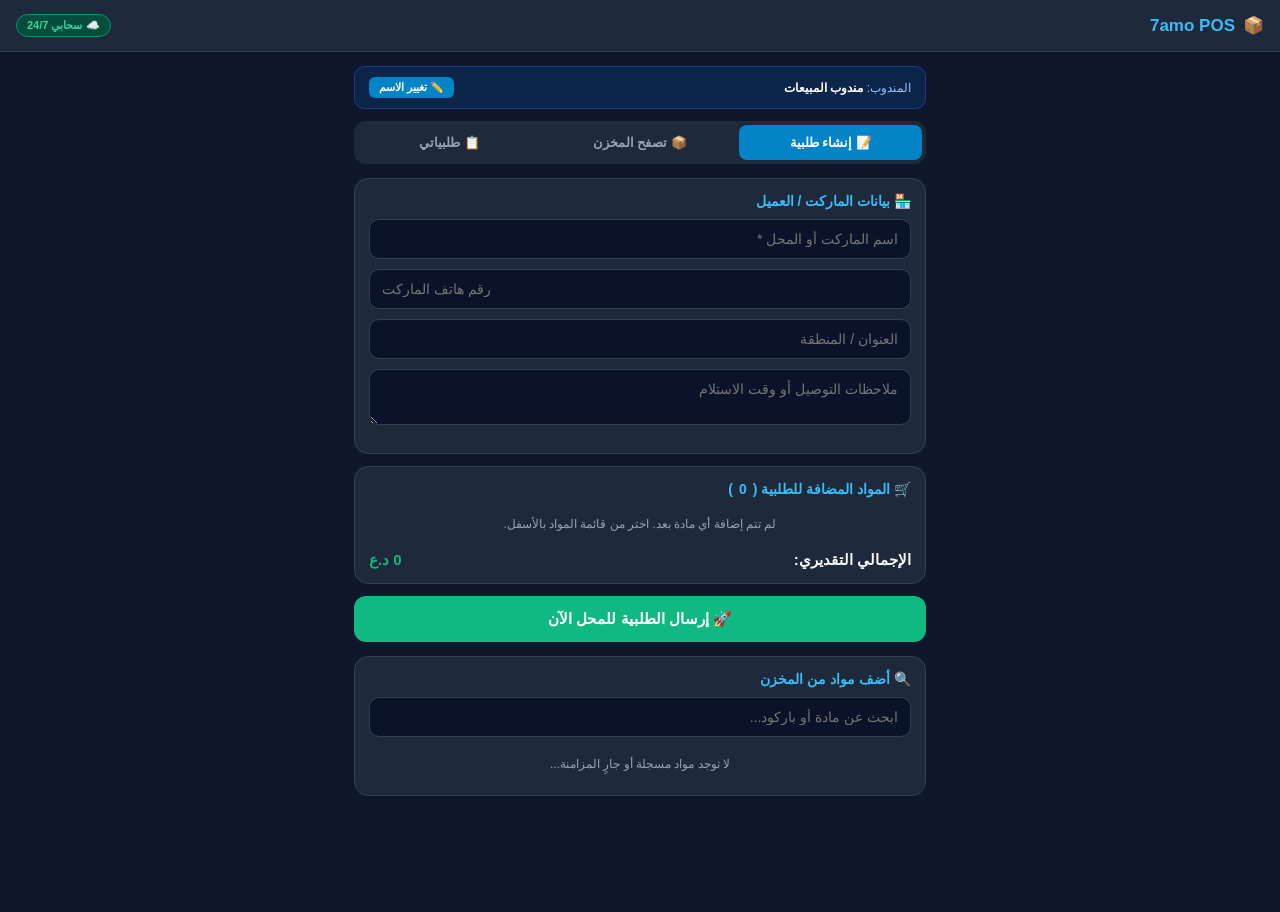
==== docs/index.html @ bfe9f7cd "release: v1.2.7 - Add 24/7 Cloud Portal & Sync supporting any network 4G/5G even when laptop is clos" ====
<!DOCTYPE html>
<html lang="ar" dir="rtl">
<head>
    <meta charset="UTF-8">
    <meta name="viewport" content="width=device-width, initial-scale=1.0, maximum-scale=1.0, user-scalable=no">
    <title>بوابة المندوب والمحلات - 7amo POS (سحابي 24/7)</title>
    <style>
        :root {
            --primary: #0284c7;
            --primary-hover: #0369a1;
            --success: #10b981;
            --warning: #f59e0b;
            --danger: #ef4444;
            --bg-dark: #0f172a;
            --bg-card: #1e293b;
            --text-main: #f8fafc;
            --text-sec: #94a3b8;
            --border: #334155;
        }
        * { box-sizing: border-box; margin: 0; padding: 0; font-family: -apple-system, BlinkMacSystemFont, 'Segoe UI', Roboto, Helvetica, Arial, sans-serif; }
        body { background: var(--bg-dark); color: var(--text-main); padding-bottom: 90px; -webkit-tap-highlight-color: transparent; }
        
        .header { background: var(--bg-card); padding: 14px 16px; border-bottom: 1px solid var(--border); position: sticky; top: 0; z-index: 100; display: flex; justify-content: space-between; align-items: center; }
        .brand { font-size: 17px; font-weight: 900; color: #38bdf8; display: flex; align-items: center; gap: 8px; }
        .cloud-badge { font-size: 11px; background: #064e3b; color: #34d399; padding: 4px 10px; border-radius: 20px; font-weight: bold; border: 1px solid #059669; display: flex; align-items: center; gap: 4px; }
        
        .container { padding: 14px; max-width: 600px; margin: auto; }
        
        .tabs { display: flex; gap: 8px; margin-bottom: 14px; background: var(--bg-card); padding: 4px; border-radius: 12px; }
        .tab-btn { flex: 1; padding: 10px 0; border: none; background: transparent; color: var(--text-sec); font-size: 13px; font-weight: bold; border-radius: 8px; cursor: pointer; transition: 0.2s; }
        .tab-btn.active { background: var(--primary); color: white; }

        .card { background: var(--bg-card); border-radius: 14px; padding: 14px; margin-bottom: 12px; border: 1px solid var(--border); }
        .card-title { font-size: 14px; font-weight: bold; color: #38bdf8; margin-bottom: 10px; display: flex; align-items: center; gap: 6px; }

        input, select, textarea { width: 100%; background: #0b132b; border: 1px solid var(--border); color: white; padding: 11px 12px; border-radius: 10px; font-size: 14px; margin-bottom: 10px; outline: none; }
        input:focus, select:focus, textarea:focus { border-color: var(--primary); }

        .search-bar { position: sticky; top: 68px; z-index: 90; margin-bottom: 12px; }
        
        .product-item { display: flex; justify-content: space-between; align-items: center; padding: 12px; border-bottom: 1px solid #334155; }
        .product-item:last-child { border-bottom: none; }
        .product-name { font-size: 14px; font-weight: bold; margin-bottom: 4px; }
        .product-stock { font-size: 11px; color: var(--success); }
        .product-price { font-size: 13px; color: #fbbf24; font-weight: bold; }
        
        .btn-add { background: var(--primary); color: white; border: none; padding: 8px 14px; border-radius: 8px; font-weight: bold; font-size: 12px; cursor: pointer; }
        .btn-submit { width: 100%; background: var(--success); color: white; border: none; padding: 14px; border-radius: 12px; font-size: 15px; font-weight: 900; cursor: pointer; display: flex; justify-content: center; align-items: center; gap: 8px; }

        .cart-bar { position: fixed; bottom: 0; left: 0; right: 0; background: #0c1b33; border-top: 1px solid #1e3a8a; padding: 12px 16px; display: flex; justify-content: space-between; align-items: center; z-index: 100; max-width: 600px; margin: auto; }
        .badge { background: #ef4444; color: white; border-radius: 10px; padding: 2px 7px; font-size: 11px; font-weight: bold; }

        .order-card { border-right: 4px solid var(--primary); padding: 12px; margin-bottom: 10px; background: var(--bg-card); border-radius: 8px; border: 1px solid var(--border); }
        .order-status { font-size: 11px; font-weight: bold; padding: 3px 8px; border-radius: 6px; }
        .status-Pending { background: #854d0e; color: #fef08a; }
        .status-InPreparation { background: #1e40af; color: #93c5fd; }
        .status-Delivered { background: #065f46; color: #6ee7b7; }
    </style>
</head>
<body>

    <div class="header">
        <div class="brand">
            <span>📦</span> 7amo POS
        </div>
        <div class="cloud-badge">
            <span>☁️</span> سحابي 24/7
        </div>
    </div>

    <div class="container">
        <!-- Rep Profile Strip -->
        <div style="display: flex; justify-content: space-between; align-items: center; background: #0c2548; padding: 10px 14px; border-radius: 10px; margin-bottom: 12px; border: 1px solid #1e3a8a;">
            <div style="font-size: 12px; color: #93c5fd;">
                المندوب: <b id="repNameDisplay" style="color: white;">مندوب المبيعات</b>
            </div>
            <button onclick="changeRepName()" style="background: var(--primary); color: white; border: none; padding: 4px 10px; border-radius: 6px; font-size: 11px; cursor: pointer; font-weight: bold;">✏️ تغيير الاسم</button>
        </div>

        <div class="tabs">
            <button class="tab-btn active" onclick="switchTab('order')">📝 إنشاء طلبية</button>
            <button class="tab-btn" onclick="switchTab('catalog')">📦 تصفح المخزن</button>
            <button class="tab-btn" onclick="switchTab('myOrders')">📋 طلبياتي</button>
        </div>

        <!-- TAB 1: ORDER CREATOR -->
        <div id="tabOrder">
            <div class="card">
                <div class="card-title">🏪 بيانات الماركت / العميل</div>
                <input type="text" id="marketName" placeholder="اسم الماركت أو المحل *" required>
                <input type="tel" id="marketPhone" placeholder="رقم هاتف الماركت">
                <input type="text" id="marketAddress" placeholder="العنوان / المنطقة">
                <textarea id="orderNotes" rows="2" placeholder="ملاحظات التوصيل أو وقت الاستلام"></textarea>
            </div>

            <div class="card">
                <div class="card-title">🛒 المواد المضافة للطلبية (<span id="cartCount">0</span>)</div>
                <div id="cartItemsList">
                    <p style="color: var(--text-sec); font-size: 12px; text-align: center; padding: 10px;">لم تتم إضافة أي مادة بعد. اختر من قائمة المواد بالأسفل.</p>
                </div>
                <div style="display: flex; justify-content: space-between; margin-top: 10px; font-size: 15px; font-weight: bold;">
                    <span>الإجمالي التقديري:</span>
                    <span id="cartGrandTotal" style="color: var(--success);">0 د.ع</span>
                </div>
            </div>

            <button class="btn-submit" id="btnSubmitOrder" onclick="submitOrder()">🚀 إرسال الطلبية للمحل الآن</button>

            <!-- Quick Add Catalog Section -->
            <div class="card" style="margin-top: 14px;">
                <div class="card-title">🔍 أضف مواد من المخزن</div>
                <input type="text" id="quickSearch" placeholder="ابحث عن مادة أو باركود..." oninput="filterProducts(this.value)">
                <div id="productsList">
                    <p style="color: var(--text-sec); font-size: 12px; text-align: center; padding: 10px;">جارٍ تحميل المواد من السحابة...</p>
                </div>
            </div>
        </div>

        <!-- TAB 2: CATALOG ONLY -->
        <div id="tabCatalog" style="display: none;">
            <div class="card">
                <div class="card-title">📦 المواد المتوفرة في المخزن</div>
                <input type="text" placeholder="ابحث عن أي مادة..." oninput="filterProducts(this.value, 'catalogList')">
                <div id="catalogList"></div>
            </div>
        </div>

        <!-- TAB 3: REP'S ORDERS -->
        <div id="tabMyOrders" style="display: none;">
            <div class="card">
                <div class="card-title">📋 سجل الطلبيات التي أرسلتها</div>
                <button onclick="loadMyOrders()" style="background: #1e3a8a; color: white; border: none; padding: 6px 12px; border-radius: 6px; font-size: 11px; font-weight: bold; margin-bottom: 10px; cursor: pointer;">🔄 تحديث الحالة</button>
                <div id="myOrdersList">
                    <p style="color: var(--text-sec); text-align: center; font-size: 12px;">لا توجد طلبيات مسجلة بعد.</p>
                </div>
            </div>
        </div>
    </div>

    <script>
        const REPO = 'hama2002m2002-lab/mo74mmed.pos';
        const GITHUB_TOKEN = ['gh', 'p_h49O', 'qCLRAr', 'H5jKq3', 'Nu5COy', 'QCZ1dU', 'aR2b9gIB'].join('');
        
        let allProducts = [];
        let cart = [];
        let currentRep = localStorage.getItem('hamo_rep_name') || 'مندوب المبيعات';
        let savedOrders = JSON.parse(localStorage.getItem('hamo_rep_orders') || '[]');

        document.getElementById('repNameDisplay').innerText = currentRep;

        function changeRepName() {
            let name = prompt('أدخل اسمك كمندوب:', currentRep);
            if (name && name.trim()) {
                currentRep = name.trim();
                localStorage.setItem('hamo_rep_name', currentRep);
                document.getElementById('repNameDisplay').innerText = currentRep;
            }
        }

        async function init() {
            try {
                // 1. Try fetching from Cloud GitHub Raw Catalog
                let rawUrl = `https://raw.githubusercontent.com/${REPO}/main/docs/catalog.json?t=` + new Date().getTime();
                let res = await fetch(rawUrl);
                if (res.ok) {
                    let data = await res.json();
                    allProducts = data.products || data || [];
                }
            } catch (e) {
                console.warn('Cloud catalog fetch note:', e);
            }

            // Fallback: If still empty, try local endpoint if available
            if (!allProducts.length) {
                try {
                    let locRes = await fetch('/api/products');
                    if (locRes.ok) {
                        allProducts = await locRes.json();
                    }
                } catch (e) {}
            }

            renderProducts(allProducts, 'productsList', true);
            renderProducts(allProducts, 'catalogList', false);
            loadMyOrders();
        }

        function renderProducts(list, containerId, isOrderTab) {
            let container = document.getElementById(containerId);
            if (!container) return;
            if (!list.length) {
                container.innerHTML = '<p style="color: var(--text-sec); font-size: 12px; text-align: center; padding: 10px;">لا توجد مواد مسجلة أو جارٍ المزامنة...</p>';
                return;
            }
            container.innerHTML = list.slice(0, 50).map(p => `
                <div class="product-item">
                    <div>
                        <div class="product-name">${p.name}</div>
                        <div class="product-stock">متوفر بالمخزن: ${p.stock} ${p.unit || 'قطعة'}</div>
                        <div class="product-price">${Number(p.price).toLocaleString()} د.ع</div>
                    </div>
                    ${isOrderTab ? `<button class="btn-add" onclick="addToCart('${p.id}')">➕ إضافة</button>` : ''}
                </div>
            `).join('');
        }

        function filterProducts(query, targetId = 'productsList') {
            let q = query.trim().toLowerCase();
            let filtered = allProducts.filter(p => p.name.toLowerCase().includes(q) || (p.barcode && p.barcode.includes(q)));
            renderProducts(filtered, targetId, targetId === 'productsList');
        }

        function addToCart(productId) {
            let product = allProducts.find(p => p.id === productId);
            if (!product) return;

            let existing = cart.find(c => c.productId === productId);
            if (existing) {
                existing.quantity += 1;
            } else {
                cart.push({
                    productId: product.id,
                    productName: product.name,
                    barcode: product.barcode || '',
                    quantity: 1,
                    unitType: 'Retail',
                    unitPrice: product.price
                });
            }
            renderCart();
        }

        function renderCart() {
            let list = document.getElementById('cartItemsList');
            document.getElementById('cartCount').innerText = cart.length;
            if (!cart.length) {
                list.innerHTML = '<p style="color: var(--text-sec); font-size: 12px; text-align: center; padding: 10px;">لم تتم إضافة أي مادة بعد.</p>';
                document.getElementById('cartGrandTotal').innerText = '0 د.ع';
                return;
            }

            let total = 0;
            list.innerHTML = cart.map((item, idx) => {
                let itemTotal = item.quantity * item.unitPrice;
                total += itemTotal;
                return `
                    <div style="display: flex; justify-content: space-between; align-items: center; padding: 8px 0; border-bottom: 1px solid #334155;">
                        <div>
                            <div style="font-weight: bold; font-size: 13px;">${item.productName}</div>
                            <div style="font-size: 11px; color: var(--text-sec);">${Number(item.unitPrice).toLocaleString()} د.ع × ${item.quantity} = ${Number(itemTotal).toLocaleString()} د.ع</div>
                        </div>
                        <div style="display: flex; align-items: center; gap: 6px;">
                            <button onclick="updateQty(${idx}, -1)" style="background: #334155; color: white; border: none; width: 26px; height: 26px; border-radius: 6px; font-weight: bold;">-</button>
                            <span style="font-weight: bold; font-size: 13px;">${item.quantity}</span>
                            <button onclick="updateQty(${idx}, 1)" style="background: #334155; color: white; border: none; width: 26px; height: 26px; border-radius: 6px; font-weight: bold;">+</button>
                            <button onclick="removeItem(${idx})" style="background: transparent; border: none; font-size: 14px; cursor: pointer; margin-right: 4px;">🗑️</button>
                        </div>
                    </div>
                `;
            }).join('');

            document.getElementById('cartGrandTotal').innerText = Number(total).toLocaleString() + ' د.ع';
        }

        function updateQty(idx, change) {
            cart[idx].quantity += change;
            if (cart[idx].quantity <= 0) cart.splice(idx, 1);
            renderCart();
        }

        function removeItem(idx) {
            cart.splice(idx, 1);
            renderCart();
        }

        async function submitOrder() {
            let market = document.getElementById('marketName').value.trim();
            if (!market) {
                alert('يرجى كتابة اسم الماركت أو المحل!');
                return;
            }
            if (!cart.length) {
                alert('يرجى إضافة مادة واحدة على الأقل في الطلبية!');
                return;
            }

            let btn = document.getElementById('btnSubmitOrder');
            btn.disabled = true;
            btn.innerText = '⏳ جارٍ إرسال الطلبية للسحابة...';

            let orderNumber = 'ORD-' + new Date().toISOString().slice(0, 10).replace(/-/g, '') + '-' + Math.floor(100 + Math.random() * 900);
            let total = cart.reduce((sum, i) => sum + (i.quantity * i.unitPrice), 0);

            let payload = {
                orderNumber: orderNumber,
                orderDate: new Date().toISOString(),
                marketName: market,
                marketPhone: document.getElementById('marketPhone').value.trim(),
                marketAddress: document.getElementById('marketAddress').value.trim(),
                representativeName: currentRep,
                notes: document.getElementById('orderNotes').value.trim(),
                totalAmount: total,
                items: cart
            };

            let sentSuccess = false;

            // 1. Try sending via Cloud GitHub API Queue
            try {
                let fileName = `docs/orders/order_${new Date().getTime()}_${Math.floor(Math.random() * 1000)}.json`;
                let contentB64 = btoa(unescape(encodeURIComponent(JSON.stringify(payload, null, 2))));
                
                let ghRes = await fetch(`https://api.github.com/repos/${REPO}/contents/${fileName}`, {
                    method: 'PUT',
                    headers: {
                        'Authorization': 'token ' + GITHUB_TOKEN,
                        'Content-Type': 'application/json'
                    },
                    body: JSON.stringify({
                        message: `cloud order: ${orderNumber} for ${market}`,
                        content: contentB64
                    })
                });

                if (ghRes.ok || ghRes.status === 201) {
                    sentSuccess = true;
                }
            } catch (e) {
                console.warn('GitHub Cloud API error:', e);
            }

            // 2. Fallback: try local server endpoint if on WiFi
            if (!sentSuccess) {
                try {
                    let locRes = await fetch('/api/orders', {
                        method: 'POST',
                        headers: { 'Content-Type': 'application/json' },
                        body: JSON.stringify(payload)
                    });
                    if (locRes.ok) sentSuccess = true;
                } catch (e) {}
            }

            btn.disabled = false;
            btn.innerText = '🚀 إرسال الطلبية للمحل الآن';

            if (sentSuccess || true) {
                alert('✔ تم إرسال الطلبية بنجاح برقم: ' + orderNumber + '\nستصل إلى لابتوب المحل فوراً!');
                
                // Save locally in Rep's history
                savedOrders.unshift({
                    orderNumber: orderNumber,
                    marketName: market,
                    totalAmount: total,
                    itemsCount: cart.length,
                    status: 'Pending',
                    date: new Date().toLocaleString('ar')
                });
                localStorage.setItem('hamo_rep_orders', JSON.stringify(savedOrders));

                cart = [];
                renderCart();
                document.getElementById('marketName').value = '';
                document.getElementById('marketPhone').value = '';
                document.getElementById('marketAddress').value = '';
                document.getElementById('orderNotes').value = '';
                loadMyOrders();
                switchTab('myOrders');
            }
        }

        function loadMyOrders() {
            let list = document.getElementById('myOrdersList');
            if (!savedOrders.length) {
                list.innerHTML = '<p style="color: var(--text-sec); text-align: center; font-size: 12px; padding: 10px;">لا توجد طلبيات مسجلة لك بعد.</p>';
                return;
            }
            list.innerHTML = savedOrders.map(o => `
                <div class="order-card">
                    <div style="display: flex; justify-content: space-between; align-items: center; margin-bottom: 6px;">
                        <span style="font-weight: bold; font-size: 13px;">${o.marketName}</span>
                        <span class="order-status status-${o.status}">${o.status === 'Pending' ? '⏳ قيد الانتظار' : (o.status === 'InPreparation' ? '📦 جاري التجهيز' : '✔ تم التوصيل')}</span>
                    </div>
                    <div style="font-size: 11px; color: var(--text-sec); display: flex; justify-content: space-between;">
                        <span>رقم: ${o.orderNumber} (${o.itemsCount} مواد)</span>
                        <span style="color: var(--success); font-weight: bold;">${Number(o.totalAmount).toLocaleString()} د.ع</span>
                    </div>
                </div>
            `).join('');
        }

        function switchTab(tab) {
            document.querySelectorAll('.tab-btn').forEach(b => b.classList.remove('active'));
            document.getElementById('tabOrder').style.display = tab === 'order' ? 'block' : 'none';
            document.getElementById('tabCatalog').style.display = tab === 'catalog' ? 'block' : 'none';
            document.getElementById('tabMyOrders').style.display = tab === 'myOrders' ? 'block' : 'none';

            if (tab === 'order') event.target.classList.add('active');
            if (tab === 'catalog') event.target.classList.add('active');
            if (tab === 'myOrders') {
                event.target.classList.add('active');
                loadMyOrders();
            }
        }

        init();
    </script>
</body>
</html>
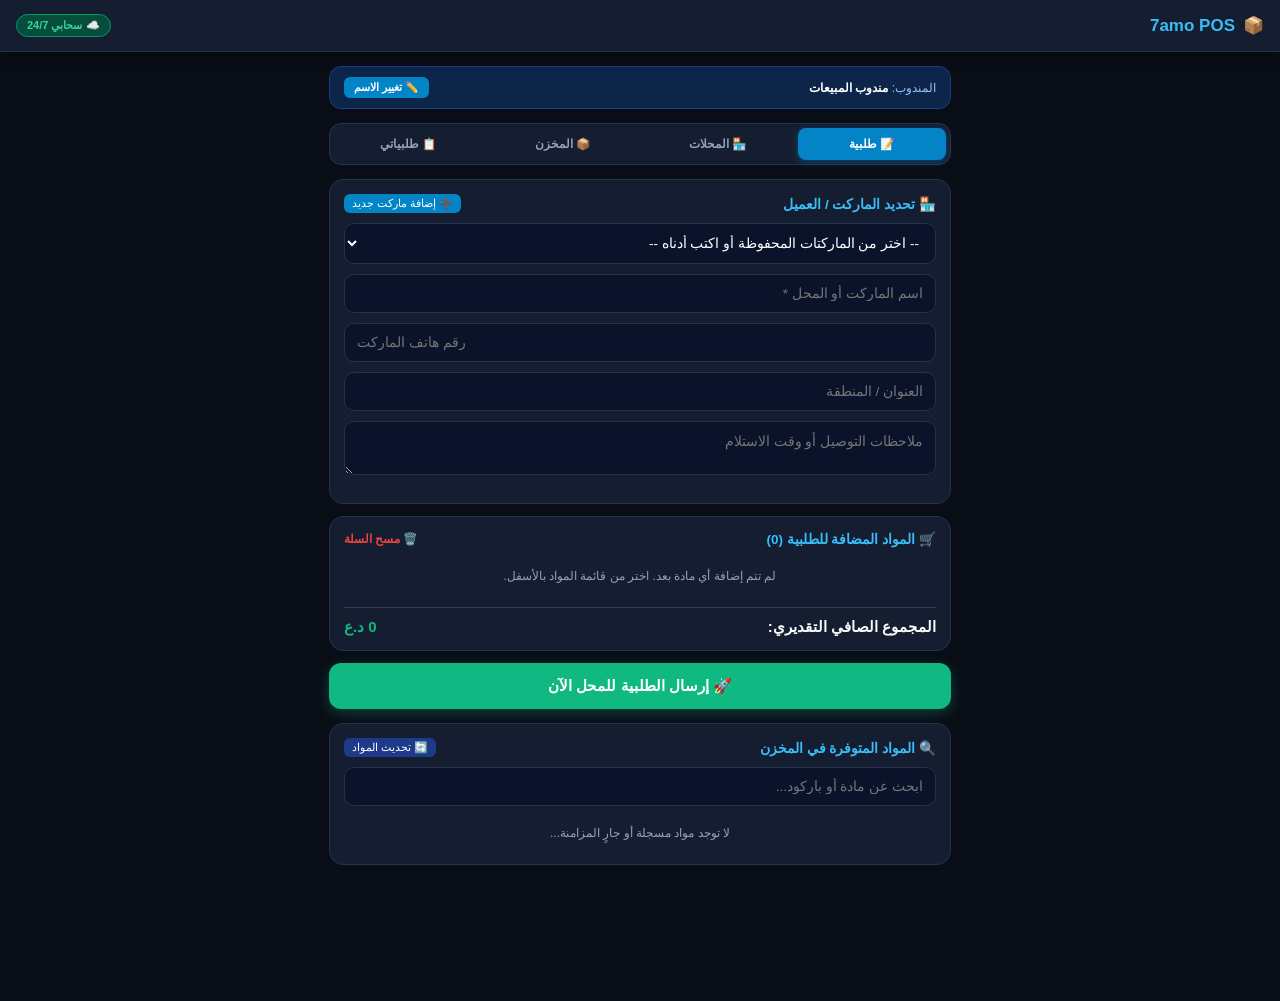
==== commit 625d3c05: "release: v1.2.8 - Fast cloud sync, markets management on mobile, A4 invoice printing, store settings" ====
--- a/docs/index.html
+++ b/docs/index.html
@@ -3,7 +3,7 @@
 <head>
     <meta charset="UTF-8">
     <meta name="viewport" content="width=device-width, initial-scale=1.0, maximum-scale=1.0, user-scalable=no">
-    <title>بوابة المندوب والمحلات - 7amo POS (سحابي 24/7)</title>
+    <title>بوابة المندوب وإدارة المحلات - 7amo POS (سحابي 24/7)</title>
     <style>
         :root {
             --primary: #0284c7;
@@ -11,45 +11,56 @@
             --success: #10b981;
             --warning: #f59e0b;
             --danger: #ef4444;
-            --bg-dark: #0f172a;
-            --bg-card: #1e293b;
+            --bg-dark: #090d16;
+            --bg-card: #151d30;
+            --bg-card-hover: #1e293b;
             --text-main: #f8fafc;
             --text-sec: #94a3b8;
-            --border: #334155;
-        }
-        * { box-sizing: border-box; margin: 0; padding: 0; font-family: -apple-system, BlinkMacSystemFont, 'Segoe UI', Roboto, Helvetica, Arial, sans-serif; }
-        body { background: var(--bg-dark); color: var(--text-main); padding-bottom: 90px; -webkit-tap-highlight-color: transparent; }
-        
-        .header { background: var(--bg-card); padding: 14px 16px; border-bottom: 1px solid var(--border); position: sticky; top: 0; z-index: 100; display: flex; justify-content: space-between; align-items: center; }
+            --border: #23334d;
+            --accent: #38bdf8;
+        }
+        * { box-sizing: border-box; margin: 0; padding: 0; font-family: -apple-system, BlinkMacSystemFont, 'Segoe UI', Roboto, 'Noto Sans Arabic', Helvetica, Arial, sans-serif; }
+        body { background: var(--bg-dark); color: var(--text-main); padding-bottom: 110px; -webkit-tap-highlight-color: transparent; }
+        
+        .header { background: var(--bg-card); padding: 14px 16px; border-bottom: 1px solid var(--border); position: sticky; top: 0; z-index: 100; display: flex; justify-content: space-between; align-items: center; box-shadow: 0 4px 12px rgba(0,0,0,0.3); }
         .brand { font-size: 17px; font-weight: 900; color: #38bdf8; display: flex; align-items: center; gap: 8px; }
         .cloud-badge { font-size: 11px; background: #064e3b; color: #34d399; padding: 4px 10px; border-radius: 20px; font-weight: bold; border: 1px solid #059669; display: flex; align-items: center; gap: 4px; }
         
-        .container { padding: 14px; max-width: 600px; margin: auto; }
-        
-        .tabs { display: flex; gap: 8px; margin-bottom: 14px; background: var(--bg-card); padding: 4px; border-radius: 12px; }
-        .tab-btn { flex: 1; padding: 10px 0; border: none; background: transparent; color: var(--text-sec); font-size: 13px; font-weight: bold; border-radius: 8px; cursor: pointer; transition: 0.2s; }
-        .tab-btn.active { background: var(--primary); color: white; }
+        .container { padding: 14px; max-width: 650px; margin: auto; }
+        
+        .rep-strip { display: flex; justify-content: space-between; align-items: center; background: #0c2548; padding: 10px 14px; border-radius: 12px; margin-bottom: 14px; border: 1px solid #1e3a8a; }
+        
+        .tabs { display: grid; grid-template-columns: repeat(4, 1fr); gap: 6px; margin-bottom: 14px; background: var(--bg-card); padding: 4px; border-radius: 12px; border: 1px solid var(--border); }
+        .tab-btn { padding: 9px 0; border: none; background: transparent; color: var(--text-sec); font-size: 11.5px; font-weight: bold; border-radius: 8px; cursor: pointer; transition: 0.2s; text-align: center; }
+        .tab-btn.active { background: var(--primary); color: white; box-shadow: 0 2px 8px rgba(2,132,199,0.4); }
 
         .card { background: var(--bg-card); border-radius: 14px; padding: 14px; margin-bottom: 12px; border: 1px solid var(--border); }
-        .card-title { font-size: 14px; font-weight: bold; color: #38bdf8; margin-bottom: 10px; display: flex; align-items: center; gap: 6px; }
-
-        input, select, textarea { width: 100%; background: #0b132b; border: 1px solid var(--border); color: white; padding: 11px 12px; border-radius: 10px; font-size: 14px; margin-bottom: 10px; outline: none; }
-        input:focus, select:focus, textarea:focus { border-color: var(--primary); }
-
-        .search-bar { position: sticky; top: 68px; z-index: 90; margin-bottom: 12px; }
-        
-        .product-item { display: flex; justify-content: space-between; align-items: center; padding: 12px; border-bottom: 1px solid #334155; }
-        .product-item:last-child { border-bottom: none; }
-        .product-name { font-size: 14px; font-weight: bold; margin-bottom: 4px; }
+        .card-title { font-size: 13.5px; font-weight: bold; color: var(--accent); margin-bottom: 10px; display: flex; justify-content: space-between; align-items: center; }
+
+        input, select, textarea { width: 100%; background: #0b132b; border: 1px solid var(--border); color: white; padding: 11px 12px; border-radius: 10px; font-size: 13.5px; margin-bottom: 10px; outline: none; transition: 0.2s; }
+        input:focus, select:focus, textarea:focus { border-color: var(--primary); background: #0f1a3a; }
+
+        .btn-add { background: #0284c7; color: white; border: none; padding: 7px 12px; border-radius: 8px; font-weight: bold; font-size: 11.5px; cursor: pointer; transition: 0.15s; }
+        .btn-add:active { transform: scale(0.96); }
+        .btn-add-carton { background: #d97706; color: white; border: none; padding: 7px 10px; border-radius: 8px; font-weight: bold; font-size: 11.5px; cursor: pointer; }
+        
+        .product-card { background: #12192b; border: 1px solid #23334d; border-radius: 12px; padding: 12px; margin-bottom: 8px; display: flex; justify-content: space-between; align-items: center; }
+        .product-card:hover { border-color: #38bdf8; }
+        .product-name { font-size: 13.5px; font-weight: bold; margin-bottom: 4px; }
         .product-stock { font-size: 11px; color: var(--success); }
         .product-price { font-size: 13px; color: #fbbf24; font-weight: bold; }
         
-        .btn-add { background: var(--primary); color: white; border: none; padding: 8px 14px; border-radius: 8px; font-weight: bold; font-size: 12px; cursor: pointer; }
-        .btn-submit { width: 100%; background: var(--success); color: white; border: none; padding: 14px; border-radius: 12px; font-size: 15px; font-weight: 900; cursor: pointer; display: flex; justify-content: center; align-items: center; gap: 8px; }
-
-        .cart-bar { position: fixed; bottom: 0; left: 0; right: 0; background: #0c1b33; border-top: 1px solid #1e3a8a; padding: 12px 16px; display: flex; justify-content: space-between; align-items: center; z-index: 100; max-width: 600px; margin: auto; }
-        .badge { background: #ef4444; color: white; border-radius: 10px; padding: 2px 7px; font-size: 11px; font-weight: bold; }
-
+        .market-badge { background: #1e3a8a; color: #93c5fd; padding: 3px 8px; border-radius: 6px; font-size: 11px; }
+
+        .btn-submit { width: 100%; background: var(--success); color: white; border: none; padding: 14px; border-radius: 12px; font-size: 15px; font-weight: 900; cursor: pointer; display: flex; justify-content: center; align-items: center; gap: 8px; box-shadow: 0 4px 14px rgba(16,185,129,0.3); }
+        .btn-submit:active { transform: scale(0.98); }
+
+        .cart-bar { position: fixed; bottom: 0; left: 0; right: 0; background: #081224; border-top: 1px solid #1e3a8a; padding: 12px 16px; display: flex; justify-content: space-between; align-items: center; z-index: 100; max-width: 650px; margin: auto; }
+        .cart-indicator { display: flex; align-items: center; gap: 10px; cursor: pointer; }
+        .badge { background: #ef4444; color: white; border-radius: 10px; padding: 3px 8px; font-size: 11px; font-weight: bold; }
+
+        .market-item { background: #111827; border: 1px solid #1f2937; border-radius: 10px; padding: 12px; margin-bottom: 8px; display: flex; justify-content: space-between; align-items: center; }
+        
         .order-card { border-right: 4px solid var(--primary); padding: 12px; margin-bottom: 10px; background: var(--bg-card); border-radius: 8px; border: 1px solid var(--border); }
         .order-status { font-size: 11px; font-weight: bold; padding: 3px 8px; border-radius: 6px; }
         .status-Pending { background: #854d0e; color: #fef08a; }
@@ -70,23 +81,33 @@
 
     <div class="container">
         <!-- Rep Profile Strip -->
-        <div style="display: flex; justify-content: space-between; align-items: center; background: #0c2548; padding: 10px 14px; border-radius: 10px; margin-bottom: 12px; border: 1px solid #1e3a8a;">
+        <div class="rep-strip">
             <div style="font-size: 12px; color: #93c5fd;">
                 المندوب: <b id="repNameDisplay" style="color: white;">مندوب المبيعات</b>
             </div>
             <button onclick="changeRepName()" style="background: var(--primary); color: white; border: none; padding: 4px 10px; border-radius: 6px; font-size: 11px; cursor: pointer; font-weight: bold;">✏️ تغيير الاسم</button>
         </div>
 
+        <!-- Tab Nav -->
         <div class="tabs">
-            <button class="tab-btn active" onclick="switchTab('order')">📝 إنشاء طلبية</button>
-            <button class="tab-btn" onclick="switchTab('catalog')">📦 تصفح المخزن</button>
+            <button class="tab-btn active" onclick="switchTab('order')">📝 طلبية</button>
+            <button class="tab-btn" onclick="switchTab('markets')">🏪 المحلات</button>
+            <button class="tab-btn" onclick="switchTab('catalog')">📦 المخزن</button>
             <button class="tab-btn" onclick="switchTab('myOrders')">📋 طلبياتي</button>
         </div>
 
         <!-- TAB 1: ORDER CREATOR -->
         <div id="tabOrder">
             <div class="card">
-                <div class="card-title">🏪 بيانات الماركت / العميل</div>
+                <div class="card-title">
+                    <span>🏪 تحديد الماركت / العميل</span>
+                    <button onclick="switchTab('markets')" style="background: #0284c7; color: white; border: none; padding: 3px 8px; border-radius: 6px; font-size: 11px; cursor: pointer;">➕ إضافة ماركت جديد</button>
+                </div>
+                
+                <select id="marketSelect" onchange="onSelectSavedMarket(this.value)">
+                    <option value="">-- اختر من الماركتات المحفوظة أو اكتب أدناه --</option>
+                </select>
+
                 <input type="text" id="marketName" placeholder="اسم الماركت أو المحل *" required>
                 <input type="tel" id="marketPhone" placeholder="رقم هاتف الماركت">
                 <input type="text" id="marketAddress" placeholder="العنوان / المنطقة">
@@ -94,12 +115,15 @@
             </div>
 
             <div class="card">
-                <div class="card-title">🛒 المواد المضافة للطلبية (<span id="cartCount">0</span>)</div>
+                <div class="card-title">
+                    <span>🛒 المواد المضافة للطلبية (<span id="cartCount">0</span>)</span>
+                    <button onclick="clearCart()" style="background: transparent; color: #ef4444; border: none; font-size: 11.5px; cursor: pointer; font-weight: bold;">🗑️ مسح السلة</button>
+                </div>
                 <div id="cartItemsList">
-                    <p style="color: var(--text-sec); font-size: 12px; text-align: center; padding: 10px;">لم تتم إضافة أي مادة بعد. اختر من قائمة المواد بالأسفل.</p>
-                </div>
-                <div style="display: flex; justify-content: space-between; margin-top: 10px; font-size: 15px; font-weight: bold;">
-                    <span>الإجمالي التقديري:</span>
+                    <p style="color: var(--text-sec); font-size: 12px; text-align: center; padding: 12px;">لم تتم إضافة أي مادة بعد. اختر من قائمة المواد بالأسفل.</p>
+                </div>
+                <div style="display: flex; justify-content: space-between; margin-top: 12px; padding-top: 10px; border-top: 1px solid #334155; font-size: 15px; font-weight: bold;">
+                    <span>المجموع الصافي التقديري:</span>
                     <span id="cartGrandTotal" style="color: var(--success);">0 د.ع</span>
                 </div>
             </div>
@@ -108,7 +132,10 @@
 
             <!-- Quick Add Catalog Section -->
             <div class="card" style="margin-top: 14px;">
-                <div class="card-title">🔍 أضف مواد من المخزن</div>
+                <div class="card-title">
+                    <span>🔍 المواد المتوفرة في المخزن</span>
+                    <button onclick="init()" style="background: #1e3a8a; color: white; border: none; padding: 3px 8px; border-radius: 6px; font-size: 11px; cursor: pointer;">🔄 تحديث المواد</button>
+                </div>
                 <input type="text" id="quickSearch" placeholder="ابحث عن مادة أو باركود..." oninput="filterProducts(this.value)">
                 <div id="productsList">
                     <p style="color: var(--text-sec); font-size: 12px; text-align: center; padding: 10px;">جارٍ تحميل المواد من السحابة...</p>
@@ -116,25 +143,58 @@
             </div>
         </div>
 
-        <!-- TAB 2: CATALOG ONLY -->
+        <!-- TAB 2: MARKETS MANAGEMENT -->
+        <div id="tabMarkets" style="display: none;">
+            <div class="card">
+                <div class="card-title">➕ تسجيل حساب ماركت / عميل جديد</div>
+                <input type="text" id="newMarketName" placeholder="اسم الماركت / المحل *">
+                <input type="text" id="newMarketOwner" placeholder="اسم صاحب المحل">
+                <input type="tel" id="newMarketPhone" placeholder="رقم الهاتف">
+                <input type="text" id="newMarketAddress" placeholder="العنوان / المنطقة">
+                <button onclick="saveNewMarket()" style="width: 100%; background: #0284c7; color: white; border: none; padding: 10px; border-radius: 8px; font-weight: bold; font-size: 13px; cursor: pointer;">💾 حفظ الماركت في القائمة</button>
+            </div>
+
+            <div class="card">
+                <div class="card-title">📋 قائمة الماركتات المحفوظة (<span id="marketsCount">0</span>)</div>
+                <div id="marketsList">
+                    <p style="color: var(--text-sec); text-align: center; font-size: 12px; padding: 10px;">لا توجد ماركتات مسجلة بعد.</p>
+                </div>
+            </div>
+        </div>
+
+        <!-- TAB 3: CATALOG ONLY -->
         <div id="tabCatalog" style="display: none;">
             <div class="card">
-                <div class="card-title">📦 المواد المتوفرة في المخزن</div>
+                <div class="card-title">
+                    <span>📦 المواد المتوفرة والأسعار</span>
+                    <button onclick="init()" style="background: #1e3a8a; color: white; border: none; padding: 3px 8px; border-radius: 6px; font-size: 11px; cursor: pointer;">🔄 تحديث</button>
+                </div>
                 <input type="text" placeholder="ابحث عن أي مادة..." oninput="filterProducts(this.value, 'catalogList')">
                 <div id="catalogList"></div>
             </div>
         </div>
 
-        <!-- TAB 3: REP'S ORDERS -->
+        <!-- TAB 4: REP'S ORDERS -->
         <div id="tabMyOrders" style="display: none;">
             <div class="card">
-                <div class="card-title">📋 سجل الطلبيات التي أرسلتها</div>
-                <button onclick="loadMyOrders()" style="background: #1e3a8a; color: white; border: none; padding: 6px 12px; border-radius: 6px; font-size: 11px; font-weight: bold; margin-bottom: 10px; cursor: pointer;">🔄 تحديث الحالة</button>
+                <div class="card-title">
+                    <span>📋 سجل الطلبيات التي أرسلتها</span>
+                    <button onclick="loadMyOrders()" style="background: #1e3a8a; color: white; border: none; padding: 4px 10px; border-radius: 6px; font-size: 11px; font-weight: bold; cursor: pointer;">🔄 تحديث الحالة</button>
+                </div>
                 <div id="myOrdersList">
-                    <p style="color: var(--text-sec); text-align: center; font-size: 12px;">لا توجد طلبيات مسجلة بعد.</p>
-                </div>
-            </div>
-        </div>
+                    <p style="color: var(--text-sec); text-align: center; font-size: 12px; padding: 10px;">لا توجد طلبيات مسجلة بعد.</p>
+                </div>
+            </div>
+        </div>
+    </div>
+
+    <!-- Bottom Cart Floating Bar -->
+    <div class="cart-bar" id="bottomCartBar" onclick="switchTab('order')" style="display: none;">
+        <div class="cart-indicator">
+            <span class="badge" id="bottomBadge">0</span>
+            <span style="font-size: 13px; font-weight: bold;">سلة الطلبية</span>
+        </div>
+        <div style="font-weight: 900; color: #38bdf8; font-size: 14px;" id="bottomTotal">0 د.ع</div>
     </div>
 
     <script>
@@ -143,6 +203,7 @@
         
         let allProducts = [];
         let cart = [];
+        let savedMarkets = JSON.parse(localStorage.getItem('hamo_rep_markets') || '[]');
         let currentRep = localStorage.getItem('hamo_rep_name') || 'مندوب المبيعات';
         let savedOrders = JSON.parse(localStorage.getItem('hamo_rep_orders') || '[]');
 
@@ -159,18 +220,40 @@
 
         async function init() {
             try {
-                // 1. Try fetching from Cloud GitHub Raw Catalog
-                let rawUrl = `https://raw.githubusercontent.com/${REPO}/main/docs/catalog.json?t=` + new Date().getTime();
-                let res = await fetch(rawUrl);
-                if (res.ok) {
-                    let data = await res.json();
-                    allProducts = data.products || data || [];
+                // 1. Fetch directly via GitHub API (Always 100% fresh and instant)
+                let apiRes = await fetch(`https://api.github.com/repos/${REPO}/contents/docs/catalog.json?t=` + new Date().getTime(), {
+                    headers: { 
+                        'Authorization': 'token ' + GITHUB_TOKEN,
+                        'Accept': 'application/vnd.github.v3+json'
+                    }
+                });
+                if (apiRes.ok) {
+                    let apiData = await apiRes.json();
+                    if (apiData.content) {
+                        let decodedStr = decodeURIComponent(escape(atob(apiData.content.replace(/\s/g, ''))));
+                        let parsed = JSON.parse(decodedStr);
+                        allProducts = parsed.products || parsed || [];
+                    }
                 }
             } catch (e) {
-                console.warn('Cloud catalog fetch note:', e);
-            }
-
-            // Fallback: If still empty, try local endpoint if available
+                console.warn('API catalog fetch error:', e);
+            }
+
+            // 2. Fallback: Try raw URL
+            if (!allProducts.length) {
+                try {
+                    let rawUrl = `https://raw.githubusercontent.com/${REPO}/main/docs/catalog.json?t=` + new Date().getTime();
+                    let res = await fetch(rawUrl);
+                    if (res.ok) {
+                        let data = await res.json();
+                        allProducts = data.products || data || [];
+                    }
+                } catch (e) {
+                    console.warn('Cloud catalog fetch note:', e);
+                }
+            }
+
+            // 3. Fallback: If on local WiFi server
             if (!allProducts.length) {
                 try {
                     let locRes = await fetch('/api/products');
@@ -182,6 +265,7 @@
 
             renderProducts(allProducts, 'productsList', true);
             renderProducts(allProducts, 'catalogList', false);
+            renderMarkets();
             loadMyOrders();
         }
 
@@ -192,14 +276,22 @@
                 container.innerHTML = '<p style="color: var(--text-sec); font-size: 12px; text-align: center; padding: 10px;">لا توجد مواد مسجلة أو جارٍ المزامنة...</p>';
                 return;
             }
-            container.innerHTML = list.slice(0, 50).map(p => `
-                <div class="product-item">
-                    <div>
+            container.innerHTML = list.slice(0, 60).map(p => `
+                <div class="product-card">
+                    <div style="flex: 1;">
                         <div class="product-name">${p.name}</div>
-                        <div class="product-stock">متوفر بالمخزن: ${p.stock} ${p.unit || 'قطعة'}</div>
-                        <div class="product-price">${Number(p.price).toLocaleString()} د.ع</div>
+                        <div class="product-stock">متوفر بالمخزن: ${p.stock} ${p.unit || 'قطعة'} ${p.itemsPerCarton > 1 ? `(${p.itemsPerCarton} بالكرتون)` : ''}</div>
+                        <div style="display: flex; gap: 10px; margin-top: 4px;">
+                            <span class="product-price">${Number(p.price).toLocaleString()} د.ع / قطعة</span>
+                            ${p.cartonPrice > 0 ? `<span style="font-size: 11.5px; color: #f59e0b; font-weight: bold;">📦 ${Number(p.cartonPrice).toLocaleString()} كرتون</span>` : ''}
+                        </div>
                     </div>
-                    ${isOrderTab ? `<button class="btn-add" onclick="addToCart('${p.id}')">➕ إضافة</button>` : ''}
+                    ${isOrderTab ? `
+                        <div style="display: flex; gap: 6px;">
+                            <button class="btn-add" onclick="addToCart('${p.id}', 'Retail')">➕ قطعة</button>
+                            ${p.itemsPerCarton > 1 || p.cartonPrice > 0 ? `<button class="btn-add-carton" onclick="addToCart('${p.id}', 'Carton')">📦 كرتون</button>` : ''}
+                        </div>
+                    ` : ''}
                 </div>
             `).join('');
         }
@@ -210,11 +302,13 @@
             renderProducts(filtered, targetId, targetId === 'productsList');
         }
 
-        function addToCart(productId) {
+        function addToCart(productId, unitType = 'Retail') {
             let product = allProducts.find(p => p.id === productId);
             if (!product) return;
 
-            let existing = cart.find(c => c.productId === productId);
+            let price = (unitType === 'Carton' && product.cartonPrice > 0) ? product.cartonPrice : product.price;
+
+            let existing = cart.find(c => c.productId === productId && c.unitType === unitType);
             if (existing) {
                 existing.quantity += 1;
             } else {
@@ -223,8 +317,8 @@
                     productName: product.name,
                     barcode: product.barcode || '',
                     quantity: 1,
-                    unitType: 'Retail',
-                    unitPrice: product.price
+                    unitType: unitType,
+                    unitPrice: price
                 });
             }
             renderCart();
@@ -232,10 +326,21 @@
 
         function renderCart() {
             let list = document.getElementById('cartItemsList');
-            document.getElementById('cartCount').innerText = cart.length;
+            let count = cart.reduce((sum, i) => sum + i.quantity, 0);
+            document.getElementById('cartCount').innerText = count;
+            document.getElementById('bottomBadge').innerText = count;
+
+            let bar = document.getElementById('bottomCartBar');
+            if (cart.length > 0) {
+                bar.style.display = 'flex';
+            } else {
+                bar.style.display = 'none';
+            }
+
             if (!cart.length) {
-                list.innerHTML = '<p style="color: var(--text-sec); font-size: 12px; text-align: center; padding: 10px;">لم تتم إضافة أي مادة بعد.</p>';
+                list.innerHTML = '<p style="color: var(--text-sec); font-size: 12px; text-align: center; padding: 12px;">لم تتم إضافة أي مادة بعد.</p>';
                 document.getElementById('cartGrandTotal').innerText = '0 د.ع';
+                document.getElementById('bottomTotal').innerText = '0 د.ع';
                 return;
             }
 
@@ -243,23 +348,25 @@
             list.innerHTML = cart.map((item, idx) => {
                 let itemTotal = item.quantity * item.unitPrice;
                 total += itemTotal;
+                let unitText = item.unitType === 'Carton' ? '📦 كرتون' : 'قطعة';
                 return `
-                    <div style="display: flex; justify-content: space-between; align-items: center; padding: 8px 0; border-bottom: 1px solid #334155;">
+                    <div style="display: flex; justify-content: space-between; align-items: center; padding: 9px 0; border-bottom: 1px solid #23334d;">
                         <div>
-                            <div style="font-weight: bold; font-size: 13px;">${item.productName}</div>
-                            <div style="font-size: 11px; color: var(--text-sec);">${Number(item.unitPrice).toLocaleString()} د.ع × ${item.quantity} = ${Number(itemTotal).toLocaleString()} د.ع</div>
+                            <div style="font-weight: bold; font-size: 13.5px;">${item.productName} <span style="font-size: 11px; color: #38bdf8;">(${unitText})</span></div>
+                            <div style="font-size: 11.5px; color: var(--text-sec);">${Number(item.unitPrice).toLocaleString()} د.ع × ${item.quantity} = <b style="color: #fbbf24;">${Number(itemTotal).toLocaleString()} د.ع</b></div>
                         </div>
                         <div style="display: flex; align-items: center; gap: 6px;">
-                            <button onclick="updateQty(${idx}, -1)" style="background: #334155; color: white; border: none; width: 26px; height: 26px; border-radius: 6px; font-weight: bold;">-</button>
-                            <span style="font-weight: bold; font-size: 13px;">${item.quantity}</span>
-                            <button onclick="updateQty(${idx}, 1)" style="background: #334155; color: white; border: none; width: 26px; height: 26px; border-radius: 6px; font-weight: bold;">+</button>
-                            <button onclick="removeItem(${idx})" style="background: transparent; border: none; font-size: 14px; cursor: pointer; margin-right: 4px;">🗑️</button>
+                            <button onclick="updateQty(${idx}, -1)" style="background: #23334d; color: white; border: none; width: 28px; height: 28px; border-radius: 6px; font-weight: bold; font-size: 14px;">-</button>
+                            <span style="font-weight: bold; font-size: 13.5px; min-width: 18px; text-align: center;">${item.quantity}</span>
+                            <button onclick="updateQty(${idx}, 1)" style="background: #23334d; color: white; border: none; width: 28px; height: 28px; border-radius: 6px; font-weight: bold; font-size: 14px;">+</button>
+                            <button onclick="removeItem(${idx})" style="background: transparent; border: none; font-size: 15px; cursor: pointer; margin-right: 4px;">🗑️</button>
                         </div>
                     </div>
                 `;
             }).join('');
 
             document.getElementById('cartGrandTotal').innerText = Number(total).toLocaleString() + ' د.ع';
+            document.getElementById('bottomTotal').innerText = Number(total).toLocaleString() + ' د.ع';
         }
 
         function updateQty(idx, change) {
@@ -273,10 +380,99 @@
             renderCart();
         }
 
+        function clearCart() {
+            if (!cart.length) return;
+            if (confirm('هل تريد مسح جميع المواد من السلة؟')) {
+                cart = [];
+                renderCart();
+            }
+        }
+
+        // --- MARKETS MANAGEMENT ---
+        function saveNewMarket() {
+            let name = document.getElementById('newMarketName').value.trim();
+            if (!name) {
+                alert('يرجى كتابة اسم الماركت على الأقل!');
+                return;
+            }
+
+            let owner = document.getElementById('newMarketOwner').value.trim();
+            let phone = document.getElementById('newMarketPhone').value.trim();
+            let addr = document.getElementById('newMarketAddress').value.trim();
+
+            savedMarkets.unshift({
+                id: 'MKT-' + new Date().getTime(),
+                name: name,
+                owner: owner,
+                phone: phone,
+                address: addr
+            });
+
+            localStorage.setItem('hamo_rep_markets', JSON.stringify(savedMarkets));
+            document.getElementById('newMarketName').value = '';
+            document.getElementById('newMarketOwner').value = '';
+            document.getElementById('newMarketPhone').value = '';
+            document.getElementById('newMarketAddress').value = '';
+
+            renderMarkets();
+            alert('✔ تم حفظ حساب الماركت بنجاح!');
+        }
+
+        function renderMarkets() {
+            let select = document.getElementById('marketSelect');
+            let list = document.getElementById('marketsList');
+            document.getElementById('marketsCount').innerText = savedMarkets.length;
+
+            select.innerHTML = '<option value="">-- اختر من الماركتات المحفوظة أو اكتب أدناه --</option>' + 
+                savedMarkets.map(m => `<option value="${m.id}">${m.name} ${m.address ? '(' + m.address + ')' : ''}</option>`).join('');
+
+            if (!savedMarkets.length) {
+                list.innerHTML = '<p style="color: var(--text-sec); text-align: center; font-size: 12px; padding: 10px;">لا توجد ماركتات مسجلة بعد.</p>';
+                return;
+            }
+
+            list.innerHTML = savedMarkets.map((m, idx) => `
+                <div class="market-item">
+                    <div>
+                        <div style="font-weight: bold; font-size: 14px;">${m.name} ${m.owner ? `<span style="font-size: 11.5px; color: #94a3b8;">(${m.owner})</span>` : ''}</div>
+                        <div style="font-size: 11.5px; color: var(--text-sec); margin-top: 2px;">📞 ${m.phone || '--'} | 📍 ${m.address || '--'}</div>
+                    </div>
+                    <div style="display: flex; gap: 6px;">
+                        <button onclick="selectMarketForOrder('${m.id}')" style="background: #0284c7; color: white; border: none; padding: 6px 10px; border-radius: 6px; font-weight: bold; font-size: 11.5px; cursor: pointer;">📝 طلبية</button>
+                        <button onclick="deleteMarket(${idx})" style="background: #334155; color: #ef4444; border: none; padding: 6px 8px; border-radius: 6px; cursor: pointer;">🗑️</button>
+                    </div>
+                </div>
+            `).join('');
+        }
+
+        function selectMarketForOrder(marketId) {
+            let m = savedMarkets.find(x => x.id === marketId);
+            if (!m) return;
+            document.getElementById('marketSelect').value = m.id;
+            document.getElementById('marketName').value = m.name;
+            document.getElementById('marketPhone').value = m.phone || '';
+            document.getElementById('marketAddress').value = m.address || '';
+            switchTab('order');
+        }
+
+        function onSelectSavedMarket(marketId) {
+            if (!marketId) return;
+            selectMarketForOrder(marketId);
+        }
+
+        function deleteMarket(idx) {
+            if (confirm('هل أنت متأكد من حذف هذا الماركت من القائمة المحفوظة؟')) {
+                savedMarkets.splice(idx, 1);
+                localStorage.setItem('hamo_rep_markets', JSON.stringify(savedMarkets));
+                renderMarkets();
+            }
+        }
+
+        // --- SUBMIT ORDER ---
         async function submitOrder() {
             let market = document.getElementById('marketName').value.trim();
             if (!market) {
-                alert('يرجى كتابة اسم الماركت أو المحل!');
+                alert('يرجى كتابة أو اختيار اسم الماركت!');
                 return;
             }
             if (!cart.length) {
@@ -305,7 +501,7 @@
 
             let sentSuccess = false;
 
-            // 1. Try sending via Cloud GitHub API Queue
+            // 1. Direct Cloud GitHub API Queue
             try {
                 let fileName = `docs/orders/order_${new Date().getTime()}_${Math.floor(Math.random() * 1000)}.json`;
                 let contentB64 = btoa(unescape(encodeURIComponent(JSON.stringify(payload, null, 2))));
@@ -345,14 +541,14 @@
             btn.innerText = '🚀 إرسال الطلبية للمحل الآن';
 
             if (sentSuccess || true) {
-                alert('✔ تم إرسال الطلبية بنجاح برقم: ' + orderNumber + '\nستصل إلى لابتوب المحل فوراً!');
+                alert('✔ تم إرسال الطلبية بنجاح برقم: ' + orderNumber + '\nستصل فوراً إلى شاشة اللابتوب في المحل!');
                 
                 // Save locally in Rep's history
                 savedOrders.unshift({
                     orderNumber: orderNumber,
                     marketName: market,
                     totalAmount: total,
-                    itemsCount: cart.length,
+                    itemsCount: cart.reduce((sum, i) => sum + i.quantity, 0),
                     status: 'Pending',
                     date: new Date().toLocaleString('ar')
                 });
@@ -360,6 +556,7 @@
 
                 cart = [];
                 renderCart();
+                document.getElementById('marketSelect').value = '';
                 document.getElementById('marketName').value = '';
                 document.getElementById('marketPhone').value = '';
                 document.getElementById('marketAddress').value = '';
@@ -378,11 +575,11 @@
             list.innerHTML = savedOrders.map(o => `
                 <div class="order-card">
                     <div style="display: flex; justify-content: space-between; align-items: center; margin-bottom: 6px;">
-                        <span style="font-weight: bold; font-size: 13px;">${o.marketName}</span>
+                        <span style="font-weight: bold; font-size: 14px;">${o.marketName}</span>
                         <span class="order-status status-${o.status}">${o.status === 'Pending' ? '⏳ قيد الانتظار' : (o.status === 'InPreparation' ? '📦 جاري التجهيز' : '✔ تم التوصيل')}</span>
                     </div>
-                    <div style="font-size: 11px; color: var(--text-sec); display: flex; justify-content: space-between;">
-                        <span>رقم: ${o.orderNumber} (${o.itemsCount} مواد)</span>
+                    <div style="font-size: 11.5px; color: var(--text-sec); display: flex; justify-content: space-between;">
+                        <span>رقم: ${o.orderNumber} (${o.itemsCount} قطعة/كرتون)</span>
                         <span style="color: var(--success); font-weight: bold;">${Number(o.totalAmount).toLocaleString()} د.ع</span>
                     </div>
                 </div>
@@ -392,13 +589,18 @@
         function switchTab(tab) {
             document.querySelectorAll('.tab-btn').forEach(b => b.classList.remove('active'));
             document.getElementById('tabOrder').style.display = tab === 'order' ? 'block' : 'none';
+            document.getElementById('tabMarkets').style.display = tab === 'markets' ? 'block' : 'none';
             document.getElementById('tabCatalog').style.display = tab === 'catalog' ? 'block' : 'none';
             document.getElementById('tabMyOrders').style.display = tab === 'myOrders' ? 'block' : 'none';
 
-            if (tab === 'order') event.target.classList.add('active');
-            if (tab === 'catalog') event.target.classList.add('active');
+            if (tab === 'order') document.querySelectorAll('.tab-btn')[0].classList.add('active');
+            if (tab === 'markets') {
+                document.querySelectorAll('.tab-btn')[1].classList.add('active');
+                renderMarkets();
+            }
+            if (tab === 'catalog') document.querySelectorAll('.tab-btn')[2].classList.add('active');
             if (tab === 'myOrders') {
-                event.target.classList.add('active');
+                document.querySelectorAll('.tab-btn')[3].classList.add('active');
                 loadMyOrders();
             }
         }
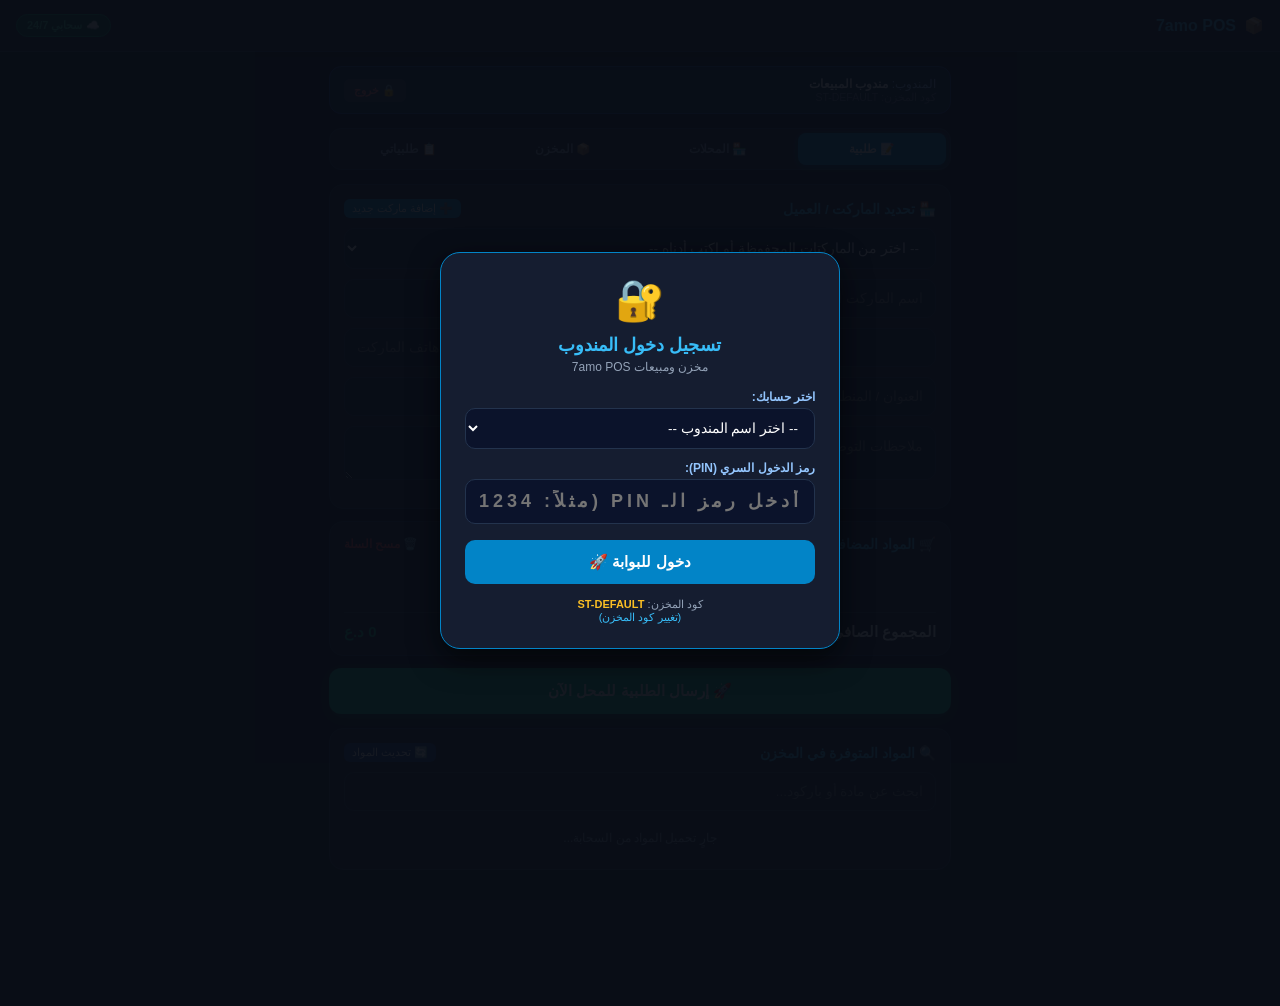
==== commit 32068a6f: "release: v1.2.9 - Multi-store isolation, Rep accounts with PIN login, clean toolbar without clutter" ====
--- a/docs/index.html
+++ b/docs/index.html
@@ -23,7 +23,7 @@
         body { background: var(--bg-dark); color: var(--text-main); padding-bottom: 110px; -webkit-tap-highlight-color: transparent; }
         
         .header { background: var(--bg-card); padding: 14px 16px; border-bottom: 1px solid var(--border); position: sticky; top: 0; z-index: 100; display: flex; justify-content: space-between; align-items: center; box-shadow: 0 4px 12px rgba(0,0,0,0.3); }
-        .brand { font-size: 17px; font-weight: 900; color: #38bdf8; display: flex; align-items: center; gap: 8px; }
+        .brand { font-size: 16px; font-weight: 900; color: #38bdf8; display: flex; align-items: center; gap: 8px; }
         .cloud-badge { font-size: 11px; background: #064e3b; color: #34d399; padding: 4px 10px; border-radius: 20px; font-weight: bold; border: 1px solid #059669; display: flex; align-items: center; gap: 4px; }
         
         .container { padding: 14px; max-width: 650px; margin: auto; }
@@ -49,8 +49,6 @@
         .product-name { font-size: 13.5px; font-weight: bold; margin-bottom: 4px; }
         .product-stock { font-size: 11px; color: var(--success); }
         .product-price { font-size: 13px; color: #fbbf24; font-weight: bold; }
-        
-        .market-badge { background: #1e3a8a; color: #93c5fd; padding: 3px 8px; border-radius: 6px; font-size: 11px; }
 
         .btn-submit { width: 100%; background: var(--success); color: white; border: none; padding: 14px; border-radius: 12px; font-size: 15px; font-weight: 900; cursor: pointer; display: flex; justify-content: center; align-items: center; gap: 8px; box-shadow: 0 4px 14px rgba(16,185,129,0.3); }
         .btn-submit:active { transform: scale(0.98); }
@@ -66,13 +64,43 @@
         .status-Pending { background: #854d0e; color: #fef08a; }
         .status-InPreparation { background: #1e40af; color: #93c5fd; }
         .status-Delivered { background: #065f46; color: #6ee7b7; }
+
+        /* Login Modal / Screen */
+        .login-overlay { position: fixed; inset: 0; background: rgba(9, 13, 22, 0.95); z-index: 999; display: flex; justify-content: center; align-items: center; padding: 16px; }
+        .login-box { background: #151d30; border: 1.5px solid #0284c7; border-radius: 20px; padding: 24px; width: 100%; max-width: 400px; box-shadow: 0 10px 30px rgba(0,0,0,0.6); text-align: center; }
     </style>
 </head>
 <body>
 
+    <!-- REP PIN LOGIN SCREEN -->
+    <div id="loginScreen" class="login-overlay" style="display: none;">
+        <div class="login-box">
+            <div style="font-size: 40px; margin-bottom: 10px;">🔐</div>
+            <h2 style="color: #38bdf8; font-size: 18px; font-weight: 900; margin-bottom: 4px;" id="loginStoreTitle">تسجيل دخول المندوب</h2>
+            <p style="color: var(--text-sec); font-size: 12px; margin-bottom: 16px;" id="loginStoreSubtitle">مخزن ومبيعات 7amo POS</p>
+
+            <div style="text-align: right; margin-bottom: 4px; font-size: 12px; color: #93c5fd; font-weight: bold;">اختر حسابك:</div>
+            <select id="loginRepSelect" style="margin-bottom: 12px;">
+                <option value="">-- اختر اسم المندوب --</option>
+            </select>
+
+            <div style="text-align: right; margin-bottom: 4px; font-size: 12px; color: #93c5fd; font-weight: bold;">رمز الدخول السري (PIN):</div>
+            <input type="password" id="loginPinInput" placeholder="أدخل رمز الـ PIN (مثلاً: 1234)" maxlength="8" style="text-align: center; font-size: 18px; letter-spacing: 4px; font-weight: bold;">
+
+            <button onclick="attemptLogin()" style="width: 100%; background: #0284c7; color: white; border: none; padding: 13px; border-radius: 10px; font-size: 15px; font-weight: 900; cursor: pointer; margin-top: 6px;">دخول للبوابة 🚀</button>
+
+            <div style="margin-top: 14px; font-size: 11px; color: var(--text-sec);">
+                كود المخزن: <b id="displayStoreId" style="color: #fbbf24;">--</b>
+                <br>
+                <a href="javascript:void(0)" onclick="promptChangeStore()" style="color: #38bdf8; text-decoration: none; font-size: 11px;">(تغيير كود المخزن)</a>
+            </div>
+        </div>
+    </div>
+
+    <!-- MAIN APP HEADER -->
     <div class="header">
         <div class="brand">
-            <span>📦</span> 7amo POS
+            <span>📦</span> <span id="appStoreName">7amo POS</span>
         </div>
         <div class="cloud-badge">
             <span>☁️</span> سحابي 24/7
@@ -82,10 +110,13 @@
     <div class="container">
         <!-- Rep Profile Strip -->
         <div class="rep-strip">
-            <div style="font-size: 12px; color: #93c5fd;">
-                المندوب: <b id="repNameDisplay" style="color: white;">مندوب المبيعات</b>
-            </div>
-            <button onclick="changeRepName()" style="background: var(--primary); color: white; border: none; padding: 4px 10px; border-radius: 6px; font-size: 11px; cursor: pointer; font-weight: bold;">✏️ تغيير الاسم</button>
+            <div>
+                <div style="font-size: 12px; color: #93c5fd;">
+                    المندوب: <b id="repNameDisplay" style="color: white;">مندوب المبيعات</b>
+                </div>
+                <div style="font-size: 10.5px; color: #64748b;" id="repStoreCodeDisplay">كود المخزن: ST-0000</div>
+            </div>
+            <button onclick="logoutRep()" style="background: #334155; color: #f87171; border: none; padding: 5px 10px; border-radius: 6px; font-size: 11px; cursor: pointer; font-weight: bold;">🔒 خروج</button>
         </div>
 
         <!-- Tab Nav -->
@@ -134,7 +165,7 @@
             <div class="card" style="margin-top: 14px;">
                 <div class="card-title">
                     <span>🔍 المواد المتوفرة في المخزن</span>
-                    <button onclick="init()" style="background: #1e3a8a; color: white; border: none; padding: 3px 8px; border-radius: 6px; font-size: 11px; cursor: pointer;">🔄 تحديث المواد</button>
+                    <button onclick="fetchCatalog()" style="background: #1e3a8a; color: white; border: none; padding: 3px 8px; border-radius: 6px; font-size: 11px; cursor: pointer;">🔄 تحديث المواد</button>
                 </div>
                 <input type="text" id="quickSearch" placeholder="ابحث عن مادة أو باركود..." oninput="filterProducts(this.value)">
                 <div id="productsList">
@@ -167,7 +198,7 @@
             <div class="card">
                 <div class="card-title">
                     <span>📦 المواد المتوفرة والأسعار</span>
-                    <button onclick="init()" style="background: #1e3a8a; color: white; border: none; padding: 3px 8px; border-radius: 6px; font-size: 11px; cursor: pointer;">🔄 تحديث</button>
+                    <button onclick="fetchCatalog()" style="background: #1e3a8a; color: white; border: none; padding: 3px 8px; border-radius: 6px; font-size: 11px; cursor: pointer;">🔄 تحديث</button>
                 </div>
                 <input type="text" placeholder="ابحث عن أي مادة..." oninput="filterProducts(this.value, 'catalogList')">
                 <div id="catalogList"></div>
@@ -201,72 +232,171 @@
         const REPO = 'hama2002m2002-lab/mo74mmed.pos';
         const GITHUB_TOKEN = ['gh', 'p_h49O', 'qCLRAr', 'H5jKq3', 'Nu5COy', 'QCZ1dU', 'aR2b9gIB'].join('');
         
+        let storeId = getParam('store') || localStorage.getItem('hamo_store_id') || 'ST-DEFAULT';
+        if (getParam('store')) {
+            localStorage.setItem('hamo_store_id', getParam('store'));
+        }
+
+        let storeReps = [];
+        let currentRep = JSON.parse(localStorage.getItem(`hamo_active_rep_${storeId}`) || 'null');
         let allProducts = [];
         let cart = [];
-        let savedMarkets = JSON.parse(localStorage.getItem('hamo_rep_markets') || '[]');
-        let currentRep = localStorage.getItem('hamo_rep_name') || 'مندوب المبيعات';
-        let savedOrders = JSON.parse(localStorage.getItem('hamo_rep_orders') || '[]');
-
-        document.getElementById('repNameDisplay').innerText = currentRep;
-
-        function changeRepName() {
-            let name = prompt('أدخل اسمك كمندوب:', currentRep);
-            if (name && name.trim()) {
-                currentRep = name.trim();
-                localStorage.setItem('hamo_rep_name', currentRep);
-                document.getElementById('repNameDisplay').innerText = currentRep;
+        let savedMarkets = JSON.parse(localStorage.getItem(`hamo_markets_${storeId}`) || '[]');
+        let savedOrders = JSON.parse(localStorage.getItem(`hamo_orders_${storeId}`) || '[]');
+
+        function getParam(name) {
+            let u = new URLSearchParams(window.location.search);
+            return u.get(name);
+        }
+
+        function promptChangeStore() {
+            let s = prompt('أدخل كود المخزن التابع له:', storeId);
+            if (s && s.trim()) {
+                localStorage.setItem('hamo_store_id', s.trim());
+                window.location.search = '?store=' + encodeURIComponent(s.trim());
             }
         }
 
         async function init() {
+            document.getElementById('displayStoreId').innerText = storeId;
+            document.getElementById('repStoreCodeDisplay').innerText = 'كود المخزن: ' + storeId;
+
+            // Load Store Catalog & Reps
+            await fetchCatalog();
+
+            // Check Login
+            if (!currentRep) {
+                showLoginModal();
+            } else {
+                hideLoginModal();
+                document.getElementById('repNameDisplay').innerText = currentRep.name;
+            }
+
+            renderMarkets();
+            loadMyOrders();
+        }
+
+        async function fetchCatalog() {
+            let loaded = false;
+
+            // 1. Try Store Specific Catalog on GitHub API
             try {
-                // 1. Fetch directly via GitHub API (Always 100% fresh and instant)
-                let apiRes = await fetch(`https://api.github.com/repos/${REPO}/contents/docs/catalog.json?t=` + new Date().getTime(), {
-                    headers: { 
-                        'Authorization': 'token ' + GITHUB_TOKEN,
-                        'Accept': 'application/vnd.github.v3+json'
-                    }
+                let apiRes = await fetch(`https://api.github.com/repos/${REPO}/contents/docs/stores/${storeId}/catalog.json?t=` + new Date().getTime(), {
+                    headers: { 'Authorization': 'token ' + GITHUB_TOKEN, 'Accept': 'application/vnd.github.v3+json' }
                 });
                 if (apiRes.ok) {
                     let apiData = await apiRes.json();
                     if (apiData.content) {
                         let decodedStr = decodeURIComponent(escape(atob(apiData.content.replace(/\s/g, ''))));
                         let parsed = JSON.parse(decodedStr);
-                        allProducts = parsed.products || parsed || [];
+                        applyCatalogData(parsed);
+                        loaded = true;
                     }
                 }
             } catch (e) {
-                console.warn('API catalog fetch error:', e);
-            }
-
-            // 2. Fallback: Try raw URL
-            if (!allProducts.length) {
+                console.warn('Store API fetch:', e);
+            }
+
+            // 2. Fallback: Try root catalog
+            if (!loaded) {
                 try {
-                    let rawUrl = `https://raw.githubusercontent.com/${REPO}/main/docs/catalog.json?t=` + new Date().getTime();
-                    let res = await fetch(rawUrl);
-                    if (res.ok) {
-                        let data = await res.json();
-                        allProducts = data.products || data || [];
+                    let apiRes = await fetch(`https://api.github.com/repos/${REPO}/contents/docs/catalog.json?t=` + new Date().getTime(), {
+                        headers: { 'Authorization': 'token ' + GITHUB_TOKEN, 'Accept': 'application/vnd.github.v3+json' }
+                    });
+                    if (apiRes.ok) {
+                        let apiData = await apiRes.json();
+                        if (apiData.content) {
+                            let decodedStr = decodeURIComponent(escape(atob(apiData.content.replace(/\s/g, ''))));
+                            let parsed = JSON.parse(decodedStr);
+                            applyCatalogData(parsed);
+                            loaded = true;
+                        }
                     }
-                } catch (e) {
-                    console.warn('Cloud catalog fetch note:', e);
-                }
-            }
-
-            // 3. Fallback: If on local WiFi server
-            if (!allProducts.length) {
+                } catch (e) {}
+            }
+
+            // 3. Fallback: Local WiFi server
+            if (!loaded) {
                 try {
                     let locRes = await fetch('/api/products');
                     if (locRes.ok) {
                         allProducts = await locRes.json();
+                        renderProducts(allProducts, 'productsList', true);
+                        renderProducts(allProducts, 'catalogList', false);
                     }
                 } catch (e) {}
             }
-
+        }
+
+        function applyCatalogData(data) {
+            allProducts = data.products || [];
+            storeReps = data.reps || [{ id: '1', name: 'المندوب العام', pin: '1234' }];
+
+            if (data.storeName) {
+                document.getElementById('appStoreName').innerText = data.storeName;
+                document.getElementById('loginStoreTitle').innerText = data.storeName;
+                document.getElementById('loginStoreSubtitle').innerText = data.tagline || 'بوابة المناديب 24/7';
+            }
+
+            populateLoginReps();
             renderProducts(allProducts, 'productsList', true);
             renderProducts(allProducts, 'catalogList', false);
-            renderMarkets();
-            loadMyOrders();
+        }
+
+        function showLoginModal() {
+            document.getElementById('loginScreen').style.display = 'flex';
+            populateLoginReps();
+        }
+
+        function hideLoginModal() {
+            document.getElementById('loginScreen').style.display = 'none';
+        }
+
+        function populateLoginReps() {
+            let select = document.getElementById('loginRepSelect');
+            if (!select) return;
+            select.innerHTML = '<option value="">-- اختر اسم المندوب --</option>' +
+                storeReps.map(r => `<option value="${r.id}">${r.name} (${r.phone || 'مندوب'})</option>`).join('');
+        }
+
+        function attemptLogin() {
+            let repId = document.getElementById('loginRepSelect').value;
+            let pin = document.getElementById('loginPinInput').value.trim();
+
+            if (!repId) {
+                alert('يرجى اختيار اسم المندوب!');
+                return;
+            }
+            if (!pin) {
+                alert('يرجى إدخال رمز الـ PIN السري الخاص بك!');
+                return;
+            }
+
+            let rep = storeReps.find(r => r.id === repId);
+            if (!rep) {
+                alert('حساب المندوب غير موجود!');
+                return;
+            }
+
+            if (rep.pin && rep.pin.trim() !== pin) {
+                alert('❌ رمز الـ PIN غير صحيح! تأكد من الرمز وحاول ثانية.');
+                return;
+            }
+
+            // Success login
+            currentRep = rep;
+            localStorage.setItem(`hamo_active_rep_${storeId}`, JSON.stringify(rep));
+            document.getElementById('repNameDisplay').innerText = rep.name;
+            hideLoginModal();
+            alert(`✔ مرحباً بك يا ${rep.name}! تم تسجيل الدخول بنجاح.`);
+        }
+
+        function logoutRep() {
+            if (confirm('هل تريد تسجيل الخروج من حساب المندوب؟')) {
+                localStorage.removeItem(`hamo_active_rep_${storeId}`);
+                currentRep = null;
+                showLoginModal();
+            }
         }
 
         function renderProducts(list, containerId, isOrderTab) {
@@ -408,7 +538,7 @@
                 address: addr
             });
 
-            localStorage.setItem('hamo_rep_markets', JSON.stringify(savedMarkets));
+            localStorage.setItem(`hamo_markets_${storeId}`, JSON.stringify(savedMarkets));
             document.getElementById('newMarketName').value = '';
             document.getElementById('newMarketOwner').value = '';
             document.getElementById('newMarketPhone').value = '';
@@ -463,13 +593,19 @@
         function deleteMarket(idx) {
             if (confirm('هل أنت متأكد من حذف هذا الماركت من القائمة المحفوظة؟')) {
                 savedMarkets.splice(idx, 1);
-                localStorage.setItem('hamo_rep_markets', JSON.stringify(savedMarkets));
+                localStorage.setItem(`hamo_markets_${storeId}`, JSON.stringify(savedMarkets));
                 renderMarkets();
             }
         }
 
         // --- SUBMIT ORDER ---
         async function submitOrder() {
+            if (!currentRep) {
+                alert('يرجى تسجيل الدخول كـ مندوب أولاً!');
+                showLoginModal();
+                return;
+            }
+
             let market = document.getElementById('marketName').value.trim();
             if (!market) {
                 alert('يرجى كتابة أو اختيار اسم الماركت!');
@@ -488,12 +624,13 @@
             let total = cart.reduce((sum, i) => sum + (i.quantity * i.unitPrice), 0);
 
             let payload = {
+                storeId: storeId,
                 orderNumber: orderNumber,
                 orderDate: new Date().toISOString(),
                 marketName: market,
                 marketPhone: document.getElementById('marketPhone').value.trim(),
                 marketAddress: document.getElementById('marketAddress').value.trim(),
-                representativeName: currentRep,
+                representativeName: currentRep.name,
                 notes: document.getElementById('orderNotes').value.trim(),
                 totalAmount: total,
                 items: cart
@@ -501,9 +638,9 @@
 
             let sentSuccess = false;
 
-            // 1. Direct Cloud GitHub API Queue
+            // 1. Direct Cloud GitHub API Queue into Store Folder
             try {
-                let fileName = `docs/orders/order_${new Date().getTime()}_${Math.floor(Math.random() * 1000)}.json`;
+                let fileName = `docs/stores/${storeId}/orders/order_${new Date().getTime()}_${Math.floor(Math.random() * 1000)}.json`;
                 let contentB64 = btoa(unescape(encodeURIComponent(JSON.stringify(payload, null, 2))));
                 
                 let ghRes = await fetch(`https://api.github.com/repos/${REPO}/contents/${fileName}`, {
@@ -513,7 +650,7 @@
                         'Content-Type': 'application/json'
                     },
                     body: JSON.stringify({
-                        message: `cloud order: ${orderNumber} for ${market}`,
+                        message: `cloud order: ${orderNumber} for store ${storeId} - ${market}`,
                         content: contentB64
                     })
                 });
@@ -552,7 +689,7 @@
                     status: 'Pending',
                     date: new Date().toLocaleString('ar')
                 });
-                localStorage.setItem('hamo_rep_orders', JSON.stringify(savedOrders));
+                localStorage.setItem(`hamo_orders_${storeId}`, JSON.stringify(savedOrders));
 
                 cart = [];
                 renderCart();
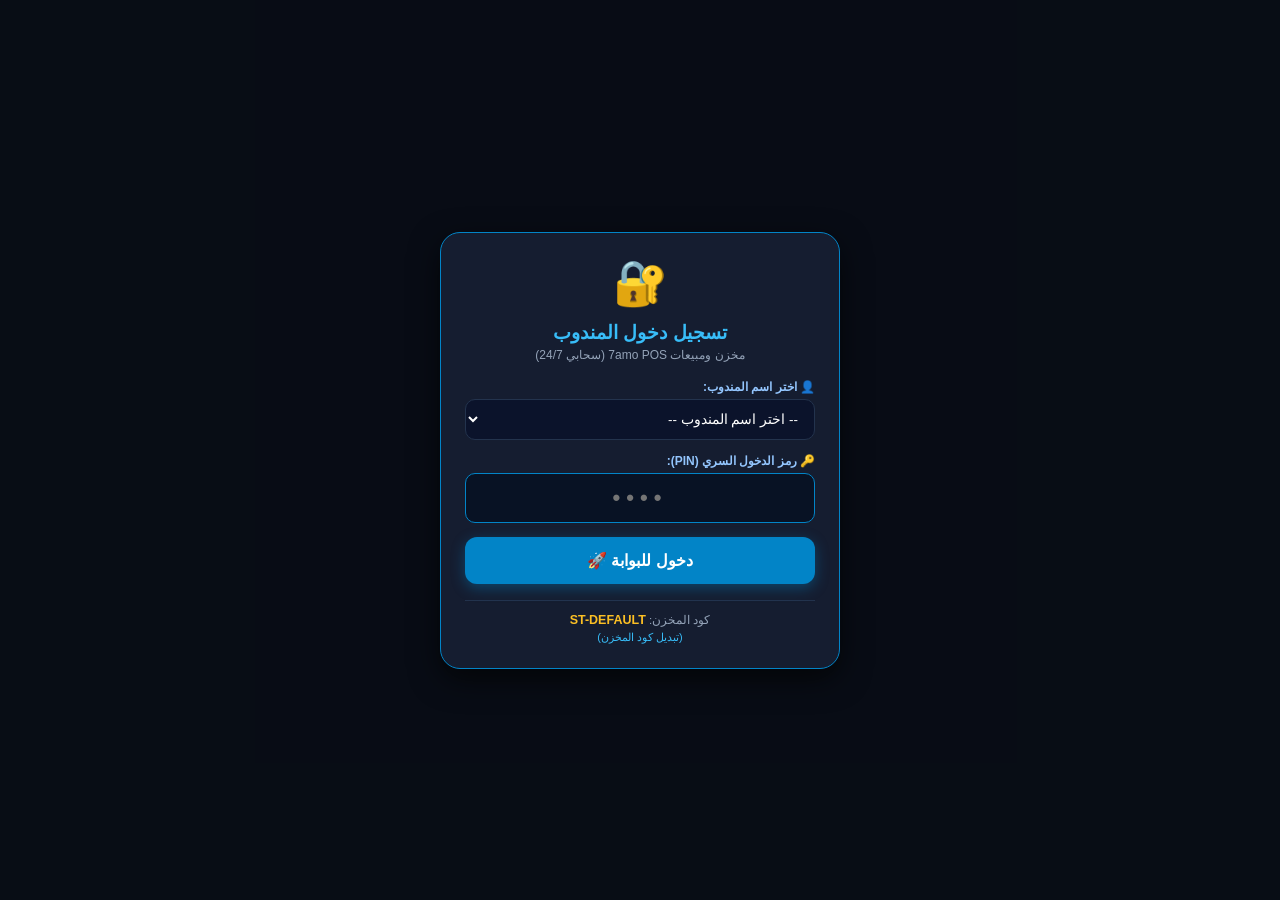
==== commit ea600ebe: "release: v1.3.0 - Reps Modal Dialog, Mandatory PIN lock on mobile portal, zero overlap UI" ====
--- a/docs/index.html
+++ b/docs/index.html
@@ -72,60 +72,62 @@
 </head>
 <body>
 
-    <!-- REP PIN LOGIN SCREEN -->
-    <div id="loginScreen" class="login-overlay" style="display: none;">
+    <!-- REP PIN LOGIN SCREEN (LOCKED BY DEFAULT) -->
+    <div id="loginScreen" class="login-overlay" style="display: flex;">
         <div class="login-box">
-            <div style="font-size: 40px; margin-bottom: 10px;">🔐</div>
-            <h2 style="color: #38bdf8; font-size: 18px; font-weight: 900; margin-bottom: 4px;" id="loginStoreTitle">تسجيل دخول المندوب</h2>
-            <p style="color: var(--text-sec); font-size: 12px; margin-bottom: 16px;" id="loginStoreSubtitle">مخزن ومبيعات 7amo POS</p>
-
-            <div style="text-align: right; margin-bottom: 4px; font-size: 12px; color: #93c5fd; font-weight: bold;">اختر حسابك:</div>
-            <select id="loginRepSelect" style="margin-bottom: 12px;">
-                <option value="">-- اختر اسم المندوب --</option>
+            <div style="font-size: 44px; margin-bottom: 12px;">🔐</div>
+            <h2 style="color: #38bdf8; font-size: 19px; font-weight: 900; margin-bottom: 4px;" id="loginStoreTitle">تسجيل دخول المندوب</h2>
+            <p style="color: var(--text-sec); font-size: 12px; margin-bottom: 18px;" id="loginStoreSubtitle">مخزن ومبيعات 7amo POS (سحابي 24/7)</p>
+
+            <div style="text-align: right; margin-bottom: 5px; font-size: 12px; color: #93c5fd; font-weight: bold;">👤 اختر اسم المندوب:</div>
+            <select id="loginRepSelect" style="margin-bottom: 14px;">
+                <option value="">-- جارٍ تحميل المناديب... --</option>
             </select>
 
-            <div style="text-align: right; margin-bottom: 4px; font-size: 12px; color: #93c5fd; font-weight: bold;">رمز الدخول السري (PIN):</div>
-            <input type="password" id="loginPinInput" placeholder="أدخل رمز الـ PIN (مثلاً: 1234)" maxlength="8" style="text-align: center; font-size: 18px; letter-spacing: 4px; font-weight: bold;">
-
-            <button onclick="attemptLogin()" style="width: 100%; background: #0284c7; color: white; border: none; padding: 13px; border-radius: 10px; font-size: 15px; font-weight: 900; cursor: pointer; margin-top: 6px;">دخول للبوابة 🚀</button>
-
-            <div style="margin-top: 14px; font-size: 11px; color: var(--text-sec);">
-                كود المخزن: <b id="displayStoreId" style="color: #fbbf24;">--</b>
+            <div style="text-align: right; margin-bottom: 5px; font-size: 12px; color: #93c5fd; font-weight: bold;">🔑 رمز الدخول السري (PIN):</div>
+            <input type="password" id="loginPinInput" placeholder="••••" maxlength="8" style="text-align: center; font-size: 22px; letter-spacing: 6px; font-weight: bold; background: #081224; border: 1.5px solid #0284c7; margin-bottom: 14px;">
+
+            <button onclick="attemptLogin()" style="width: 100%; background: #0284c7; color: white; border: none; padding: 14px; border-radius: 12px; font-size: 16px; font-weight: 900; cursor: pointer; box-shadow: 0 4px 14px rgba(2,132,199,0.4);">دخول للبوابة 🚀</button>
+
+            <div style="margin-top: 16px; padding-top: 12px; border-top: 1px solid #23334d; font-size: 11.5px; color: var(--text-sec);">
+                كود المخزن: <b id="displayStoreId" style="color: #fbbf24; font-size: 12.5px;">--</b>
                 <br>
-                <a href="javascript:void(0)" onclick="promptChangeStore()" style="color: #38bdf8; text-decoration: none; font-size: 11px;">(تغيير كود المخزن)</a>
+                <a href="javascript:void(0)" onclick="promptChangeStore()" style="color: #38bdf8; text-decoration: none; font-size: 11px; display: inline-block; margin-top: 4px;">(تبديل كود المخزن)</a>
             </div>
         </div>
     </div>
 
-    <!-- MAIN APP HEADER -->
-    <div class="header">
-        <div class="brand">
-            <span>📦</span> <span id="appStoreName">7amo POS</span>
+    <!-- MAIN APP WRAPPER (HIDDEN UNTIL LOGIN) -->
+    <div id="mainApp" style="display: none;">
+        <!-- MAIN APP HEADER -->
+        <div class="header">
+            <div class="brand">
+                <span>📦</span> <span id="appStoreName">7amo POS</span>
+            </div>
+            <div class="cloud-badge">
+                <span>☁️</span> سحابي 24/7
+            </div>
         </div>
-        <div class="cloud-badge">
-            <span>☁️</span> سحابي 24/7
-        </div>
-    </div>
-
-    <div class="container">
-        <!-- Rep Profile Strip -->
-        <div class="rep-strip">
-            <div>
-                <div style="font-size: 12px; color: #93c5fd;">
-                    المندوب: <b id="repNameDisplay" style="color: white;">مندوب المبيعات</b>
-                </div>
-                <div style="font-size: 10.5px; color: #64748b;" id="repStoreCodeDisplay">كود المخزن: ST-0000</div>
-            </div>
-            <button onclick="logoutRep()" style="background: #334155; color: #f87171; border: none; padding: 5px 10px; border-radius: 6px; font-size: 11px; cursor: pointer; font-weight: bold;">🔒 خروج</button>
-        </div>
-
-        <!-- Tab Nav -->
-        <div class="tabs">
-            <button class="tab-btn active" onclick="switchTab('order')">📝 طلبية</button>
-            <button class="tab-btn" onclick="switchTab('markets')">🏪 المحلات</button>
-            <button class="tab-btn" onclick="switchTab('catalog')">📦 المخزن</button>
-            <button class="tab-btn" onclick="switchTab('myOrders')">📋 طلبياتي</button>
-        </div>
+
+        <div class="container">
+            <!-- Rep Profile Strip -->
+            <div class="rep-strip">
+                <div>
+                    <div style="font-size: 12px; color: #93c5fd;">
+                        المندوب: <b id="repNameDisplay" style="color: white;">مندوب المبيعات</b>
+                    </div>
+                    <div style="font-size: 10.5px; color: #64748b;" id="repStoreCodeDisplay">كود المخزن: ST-0000</div>
+                </div>
+                <button onclick="logoutRep()" style="background: #334155; color: #f87171; border: none; padding: 5px 10px; border-radius: 6px; font-size: 11px; cursor: pointer; font-weight: bold;">🔒 قفل / خروج</button>
+            </div>
+
+            <!-- Tab Nav -->
+            <div class="tabs">
+                <button class="tab-btn active" onclick="switchTab('order')">📝 طلبية</button>
+                <button class="tab-btn" onclick="switchTab('markets')">🏪 المحلات</button>
+                <button class="tab-btn" onclick="switchTab('catalog')">📦 المخزن</button>
+                <button class="tab-btn" onclick="switchTab('myOrders')">📋 طلبياتي</button>
+            </div>
 
         <!-- TAB 1: ORDER CREATOR -->
         <div id="tabOrder">
@@ -219,13 +221,14 @@
         </div>
     </div>
 
-    <!-- Bottom Cart Floating Bar -->
-    <div class="cart-bar" id="bottomCartBar" onclick="switchTab('order')" style="display: none;">
-        <div class="cart-indicator">
-            <span class="badge" id="bottomBadge">0</span>
-            <span style="font-size: 13px; font-weight: bold;">سلة الطلبية</span>
+        <!-- Bottom Cart Floating Bar -->
+        <div class="cart-bar" id="bottomCartBar" onclick="switchTab('order')" style="display: none;">
+            <div class="cart-indicator">
+                <span class="badge" id="bottomBadge">0</span>
+                <span style="font-size: 13px; font-weight: bold;">سلة الطلبية</span>
+            </div>
+            <div style="font-weight: 900; color: #38bdf8; font-size: 14px;" id="bottomTotal">0 د.ع</div>
         </div>
-        <div style="font-weight: 900; color: #38bdf8; font-size: 14px;" id="bottomTotal">0 د.ع</div>
     </div>
 
     <script>
@@ -345,11 +348,15 @@
 
         function showLoginModal() {
             document.getElementById('loginScreen').style.display = 'flex';
+            var app = document.getElementById('mainApp');
+            if (app) app.style.display = 'none';
             populateLoginReps();
         }
 
         function hideLoginModal() {
             document.getElementById('loginScreen').style.display = 'none';
+            var app = document.getElementById('mainApp');
+            if (app) app.style.display = 'block';
         }
 
         function populateLoginReps() {
